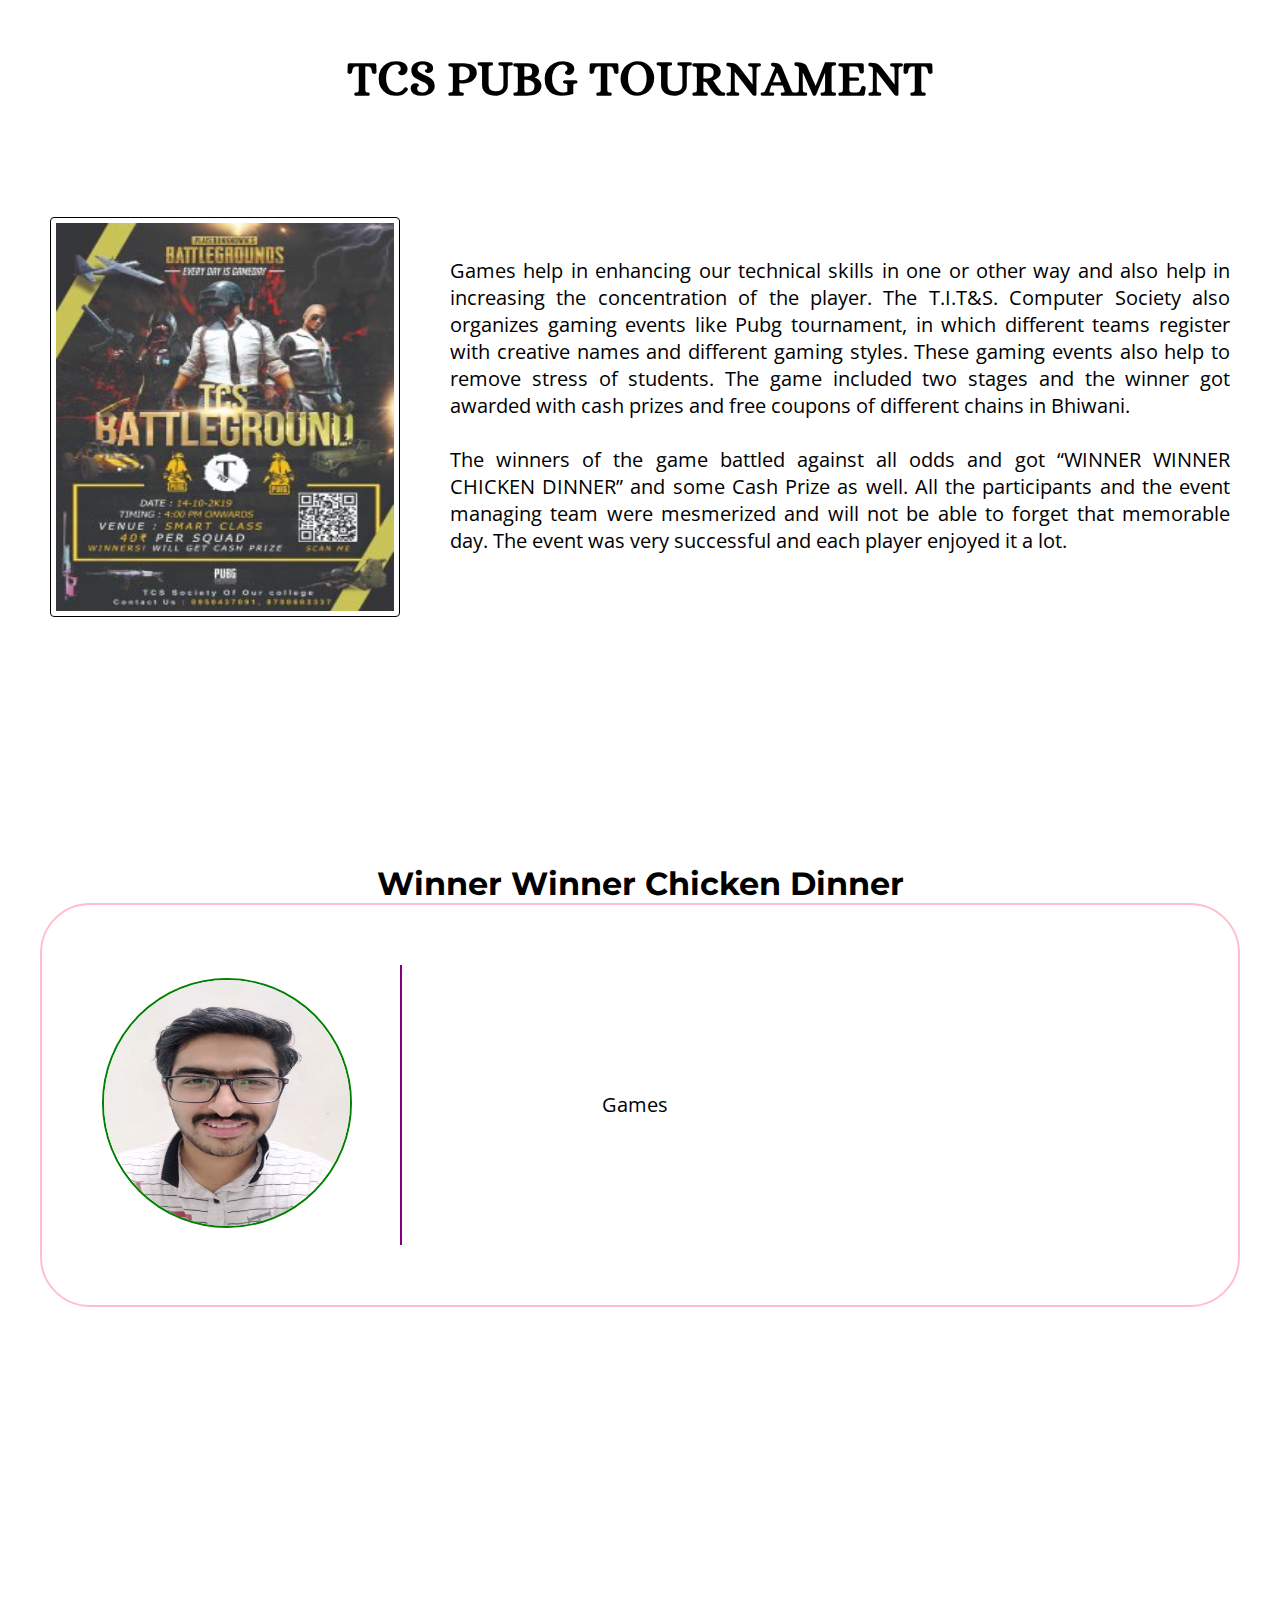
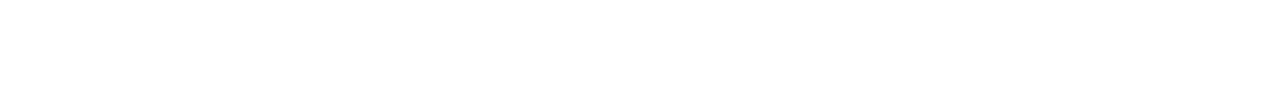
==== index.html @ 9acabb87 "Update index.html" ====
<!DOCTYPE html>
<html>
    <head>
        <meta name="viewport" content="width=device-width, initial-scale=1">
        <link href="https://fonts.googleapis.com/css2?family=Open Sans" rel="stylesheet">
        <link href='https://fonts.googleapis.com/css?family=Montserrat' rel='stylesheet'>
        <link rel="stylesheet" type="text/css" href="//fonts.googleapis.com/css2?family=Alice&display=swap">
    
        <style>
            
            *
            {
                margin: 0;
                padding: 0;
                box-sizing: border-box;
            }

            .header
            {
                text-transform: uppercase;
                font-size: 50px;
                margin: 50px auto 0px auto;
                text-align: center;
                font-family: 'Alice' , serif;
            }
            .contain
            {
                margin: 100px auto 0px auto;
                width: 1200px;
                height: 1500px;
                /*border: 1px solid black;*/
            }

            .banner
            {
                padding: 10px;
            }

            .banner img
            {
                padding: 5px;
                width: 350px;
                height: 400px;
                background-size: cover;
                border: 1px solid black;
                border-radius: 4px;
                float:left;
            }

            .description
            {
                font-family: 'Open Sans';
                font-size: 20px;
                margin-left: 400px;
                margin-top: 40px;
                text-align: justify;
            }

            .hrd
            {
                margin-top: 100px;
                width: 1200px;
                border: 2px solid red;
            }

            .about
            {
                margin-top: 300px;
            }

            .winner
            {
                border: 2px solid pink;
                border-radius: 50px;
                padding: 60px;
            }

            .winner-text
            {
                text-align: center;
                font-family: 'Montserrat';
            }

            .winner img
            {
                margin-top: 13px;
                width: 250px;
                height: 250px;
                border: 2px solid green;
                border-radius: 50%;
            }

            .special
            {
                float: left;
                width: 300px;
                height: 280px;
                border-right: 2px solid purple;
            }


            .winner-description
            {
                font-family: 'Open Sans';
                font-size: 20px;
                margin-left: 500px;
                line-height: 280px;
            }



            @media screen and (max-width: 410px)
            {
                .header
                {
                    text-transform: uppercase;
                    font-size: calc(2rem + 1vw);
                    margin: 50px auto 0px auto;
                    text-align: center;
                    font-family: 'Alice' , serif;
                }

                .contain
                {
                    margin: 20px auto 0px auto;
                    width: 300px;
                    height: 1500px;
                /*border: 1px solid black;*/
                
                }
                .banner img
                {
                    margin-left: 40px;
                    padding: 5px;
                    width: 200px;
                    height: 200px;
                    background-size: cover;
                    border: 1px solid black;
                    border-radius: 4px;
                }

                .description
                {
                    font-family: 'Open Sans';
                    font-size: 16px;
                    margin-left: 0px;
                    text-align: justify;
                    float: left;
                }

                .about
                {
                    margin-top: 90px;
                }

                .winner-text
                {
                    margin-top: 900px;
                    font-size: calc(1rem + 1vw);
                    text-align: center;
                    font-family: 'Montserrat';
                }

                .winner img
                {
                    margin-top: 13px;
                    width: 150px;
                    height: 150px;
                    border: 2px solid green;
                    border-radius: 50%;
                }

                .special
                {
                    border-right: none;
                }

                .winner-description
                {
                    font-family: 'Open Sans';
                    font-size: 16px;
                    margin-left: 0px;
                    line-height: 50px;
                }
            }
        </style>
    </head>

    <body>
        <h1 class="header">TCS PUBG TOURNAMENT</h1>
        <div class="contain">
            <div class="main-text">
                <div class="banner">
                    <img src="Gallery/1.jpg" alt="Pubg">
                    <p class="description">
                        Games help in enhancing our technical skills in one or other way and also help in increasing the concentration of the player. 
                        The T.I.T&S. Computer Society also organizes gaming events like Pubg tournament, in which different teams register with creative names and different gaming styles. 
                        These gaming events also help to remove stress of students.
                        The game included two stages and the winner got awarded with cash prizes and free coupons of different chains in Bhiwani.<br><br>
                        The winners of the game battled against all odds and got “WINNER WINNER CHICKEN DINNER” and some Cash Prize as well.
                        All the participants and the event managing team were mesmerized and will not be able to forget that memorable day. 
                        The event was very successful and each player enjoyed it a lot.
                    </p>
                </div>
            </div>

            <!--<hr class="hrd">-->
            
            <div class="about">
                <h1 class="winner-text">Winner Winner Chicken Dinner</h1>
                <div class="winner">
                    <div class="special">
                        <img src="Members Images/Aaryan.jpg" alt="Winner">
                    </div>
                    <p class="winner-description">
                        Games
                    </p>
                </div>
            </div>
        </div>
    </body>    
</html>
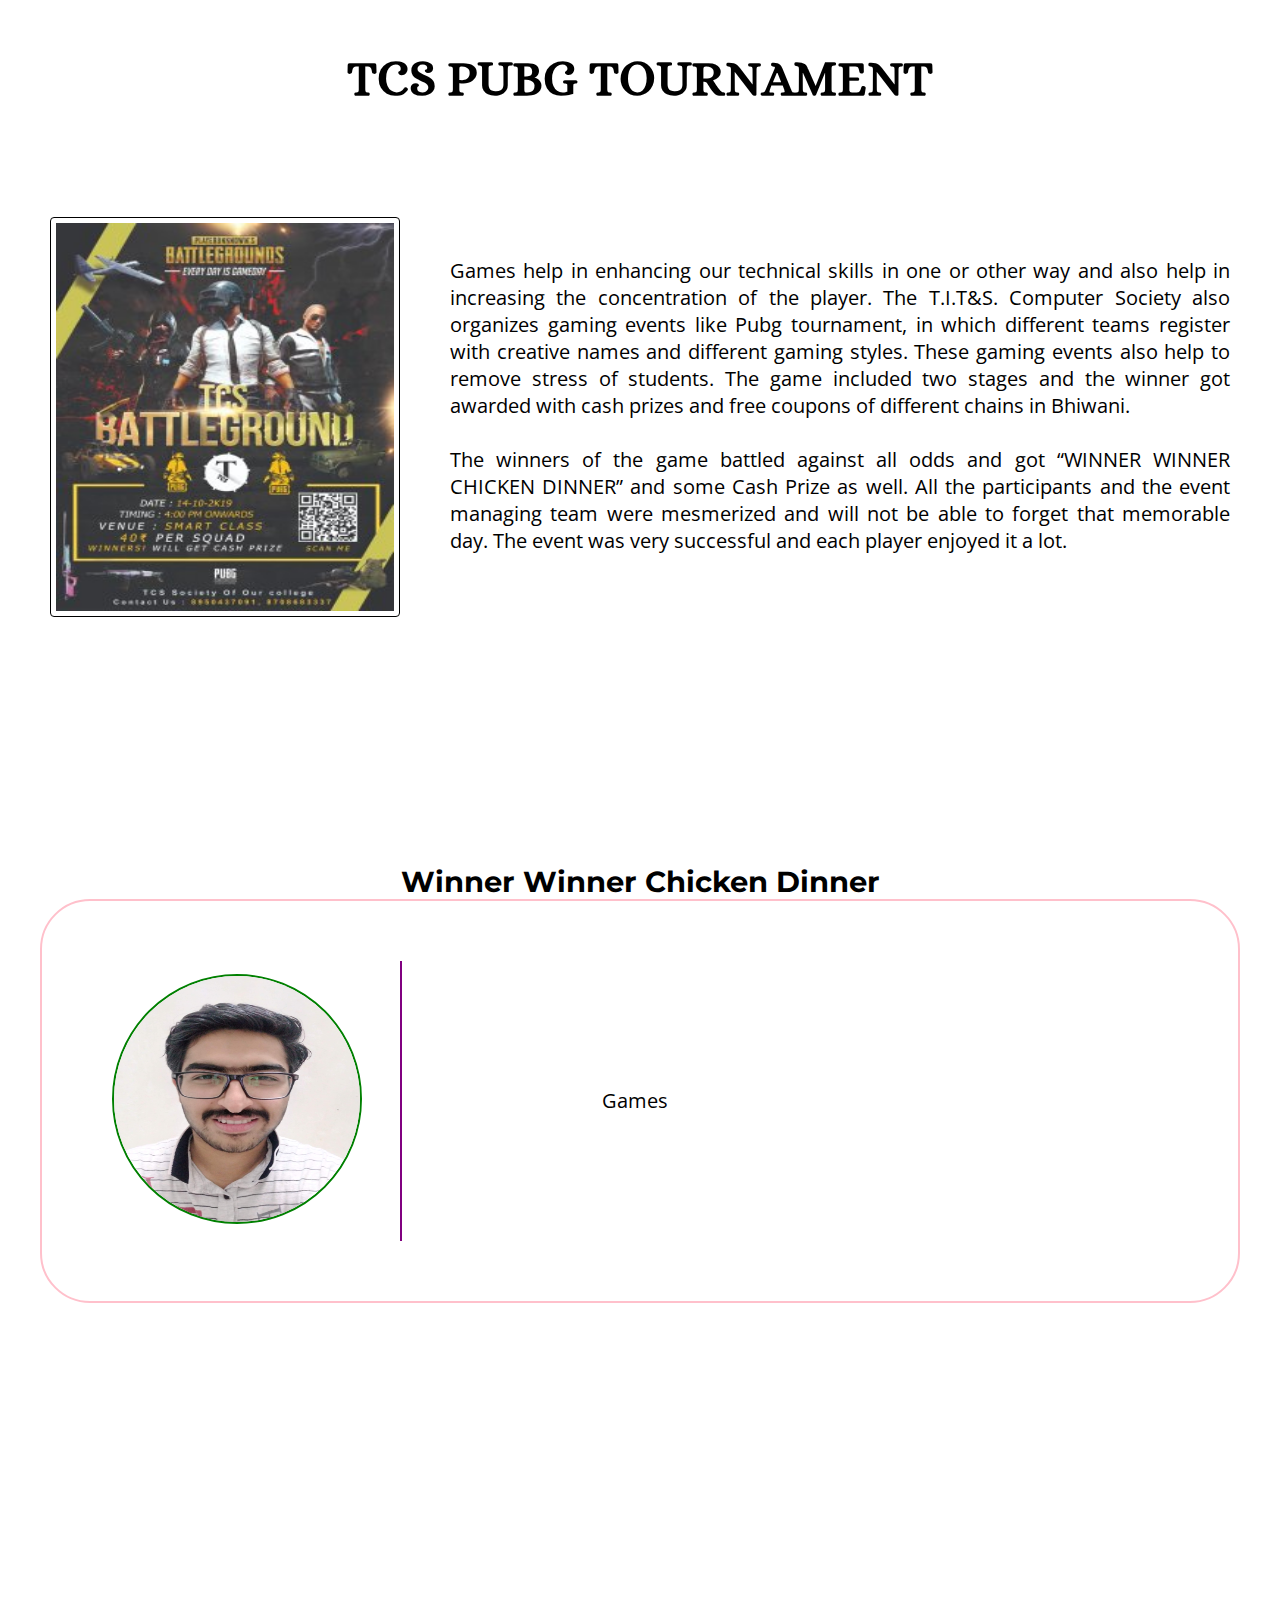
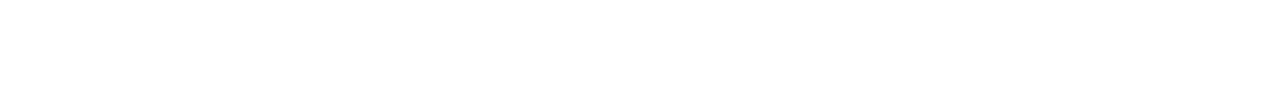
==== commit f7063880: "Update index.html" ====
--- a/index.html
+++ b/index.html
@@ -77,6 +77,7 @@
 
             .winner-text
             {
+                font-size: calc(1rem + 1vw);
                 text-align: center;
                 font-family: 'Montserrat';
             }
@@ -84,6 +85,7 @@
             .winner img
             {
                 margin-top: 13px;
+                margin-left: 10px;
                 width: 250px;
                 height: 250px;
                 border: 2px solid green;
@@ -130,10 +132,10 @@
                 }
                 .banner img
                 {
-                    margin-left: 40px;
+                    margin-left: 20px;
                     padding: 5px;
-                    width: 200px;
-                    height: 200px;
+                    width: 250px;
+                    height: 250px;
                     background-size: cover;
                     border: 1px solid black;
                     border-radius: 4px;
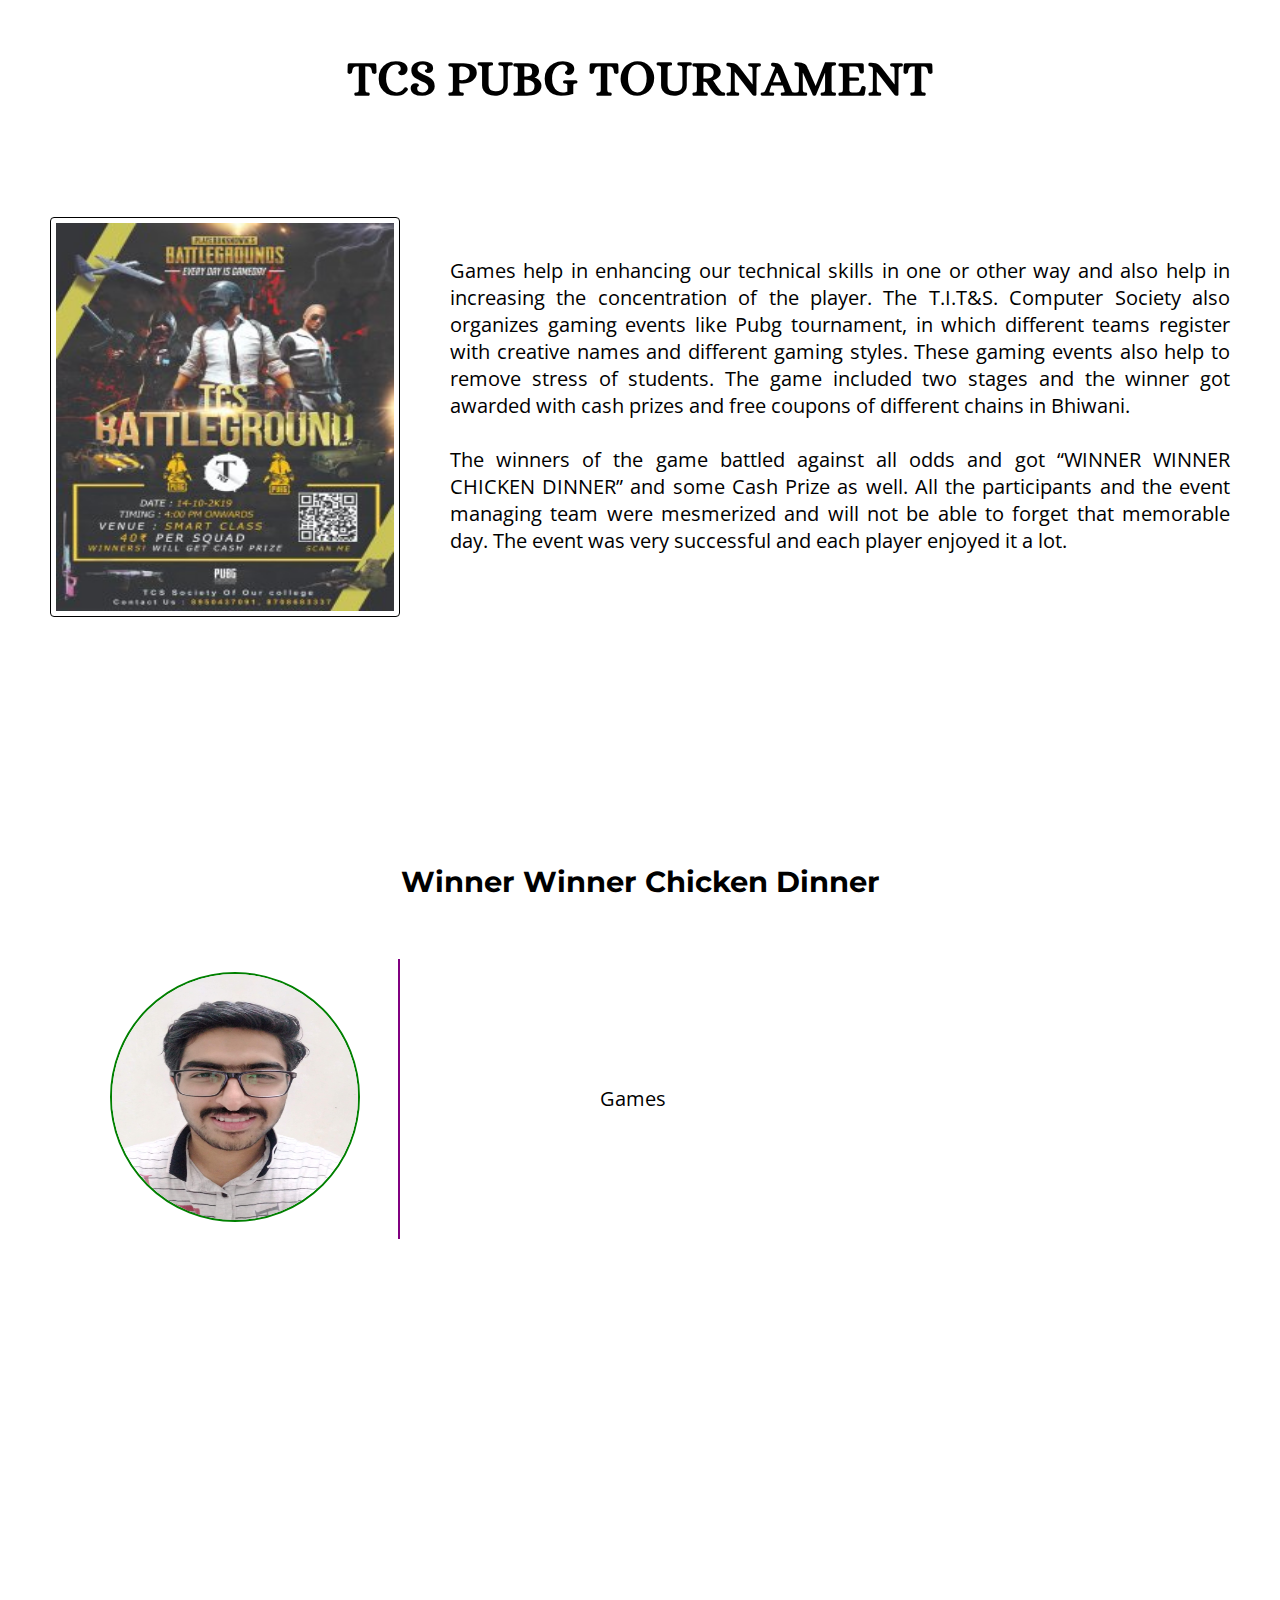
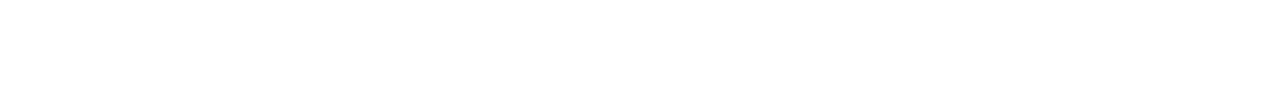
==== commit b6092d71: "Update index.html" ====
--- a/index.html
+++ b/index.html
@@ -70,7 +70,6 @@
 
             .winner
             {
-                border: 2px solid pink;
                 border-radius: 50px;
                 padding: 60px;
             }
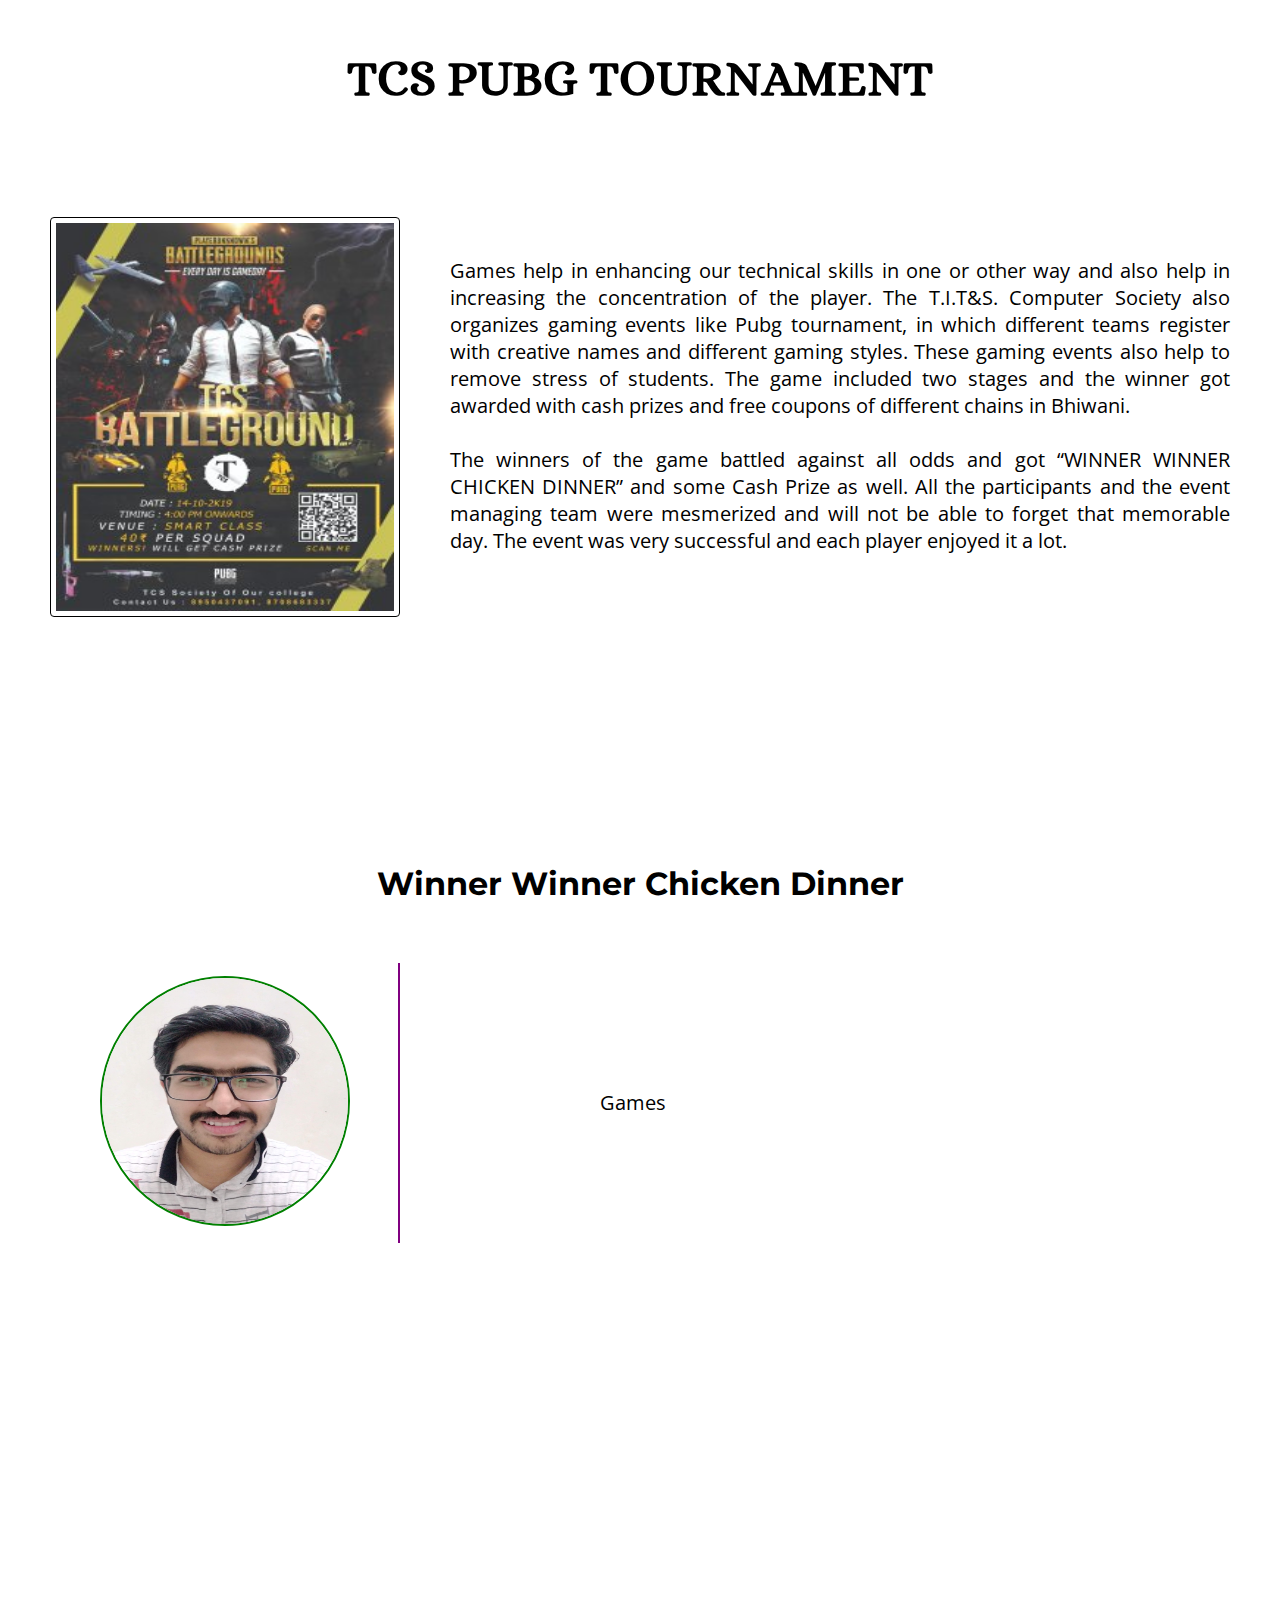
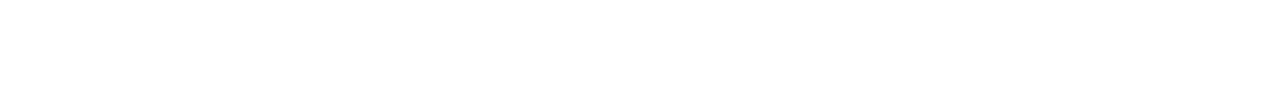
==== commit 8a35096f: "Update index.html" ====
--- a/index.html
+++ b/index.html
@@ -70,13 +70,11 @@
 
             .winner
             {
-                border-radius: 50px;
                 padding: 60px;
             }
 
             .winner-text
             {
-                font-size: calc(1rem + 1vw);
                 text-align: center;
                 font-family: 'Montserrat';
             }
@@ -84,7 +82,6 @@
             .winner img
             {
                 margin-top: 13px;
-                margin-left: 10px;
                 width: 250px;
                 height: 250px;
                 border: 2px solid green;
@@ -165,6 +162,7 @@
                 .winner img
                 {
                     margin-top: 13px;
+                    margin-left: 10px;
                     width: 150px;
                     height: 150px;
                     border: 2px solid green;
@@ -173,6 +171,8 @@
 
                 .special
                 {
+                    width: 0px;
+                    height: 0px;
                     border-right: none;
                 }
 
@@ -180,8 +180,8 @@
                 {
                     font-family: 'Open Sans';
                     font-size: 16px;
-                    margin-left: 0px;
-                    line-height: 50px;
+                    margin-left: 60px;
+                    margin-top: 70px;
                 }
             }
         </style>
@@ -213,9 +213,11 @@
                     <div class="special">
                         <img src="Members Images/Aaryan.jpg" alt="Winner">
                     </div>
-                    <p class="winner-description">
-                        Games
-                    </p>
+                    <div>
+                        <p class="winner-description">
+                            Games
+                        </p>
+                    </div>
                 </div>
             </div>
         </div>
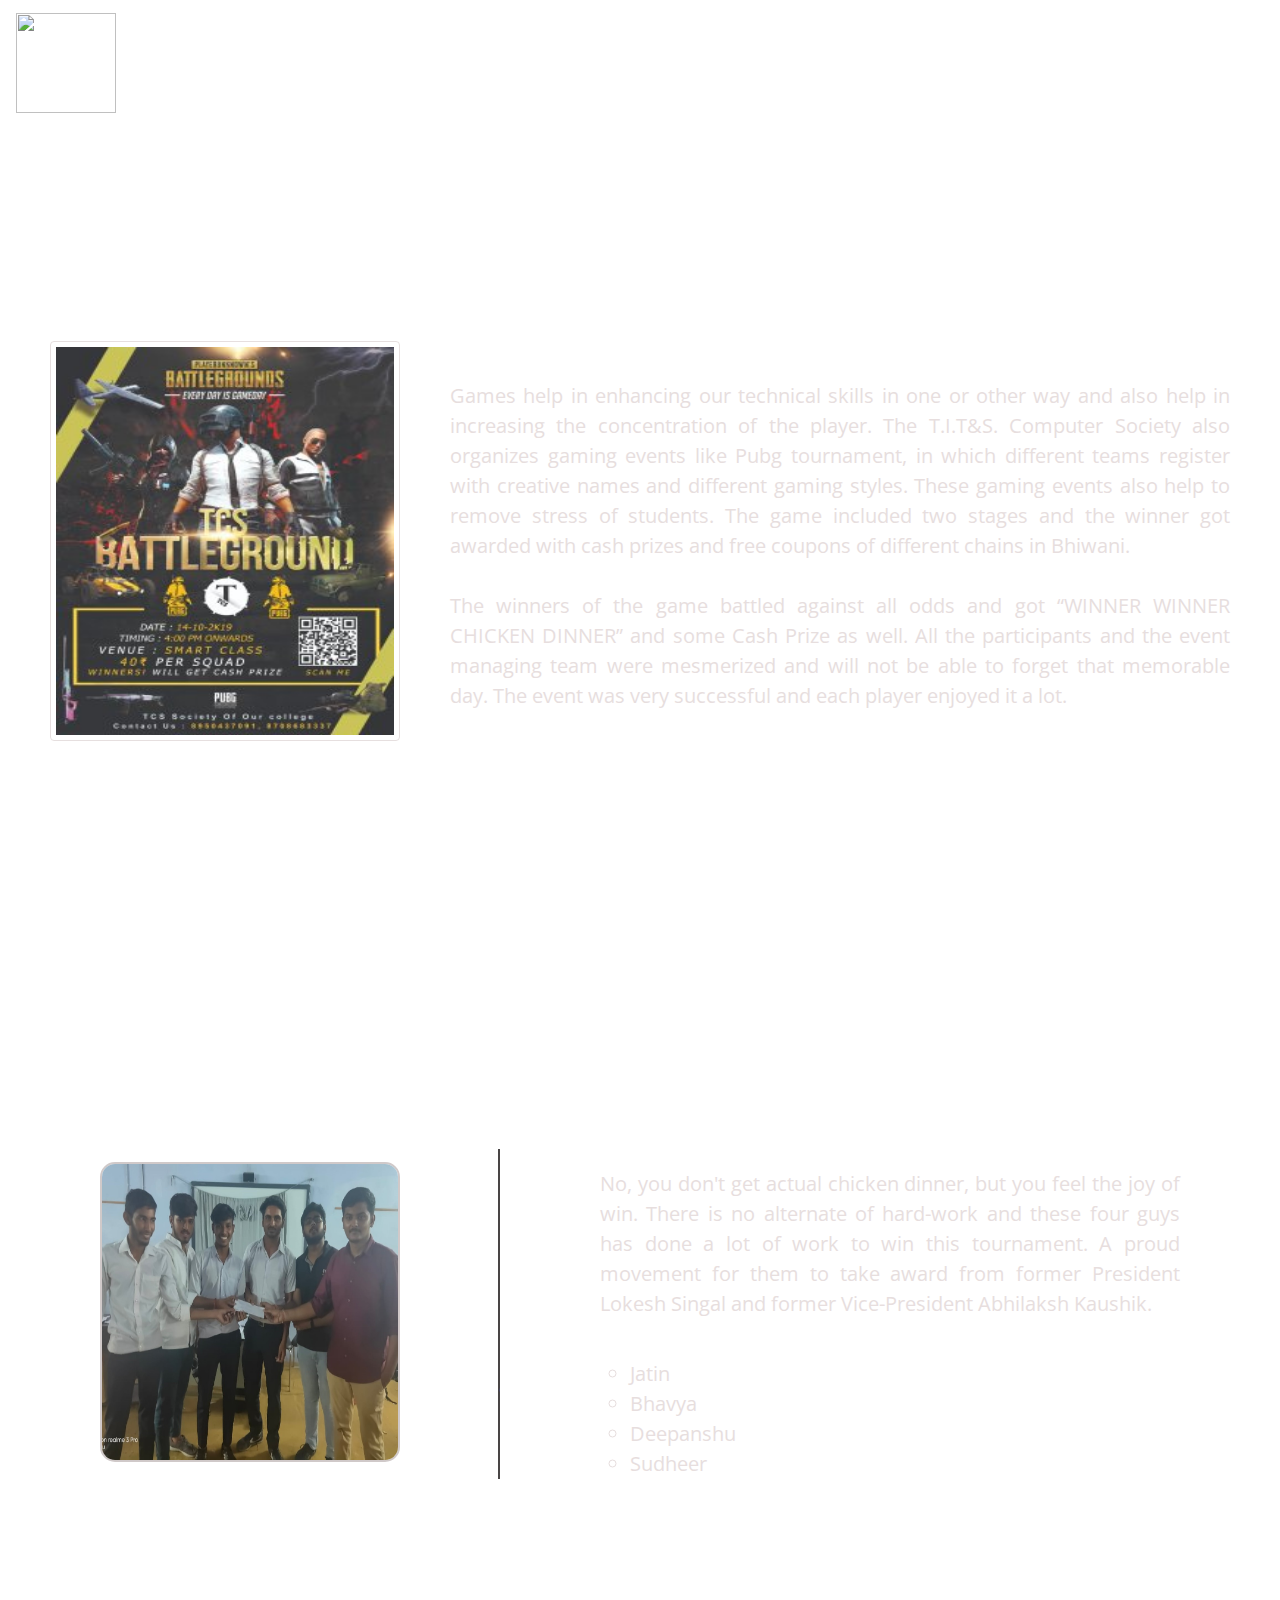
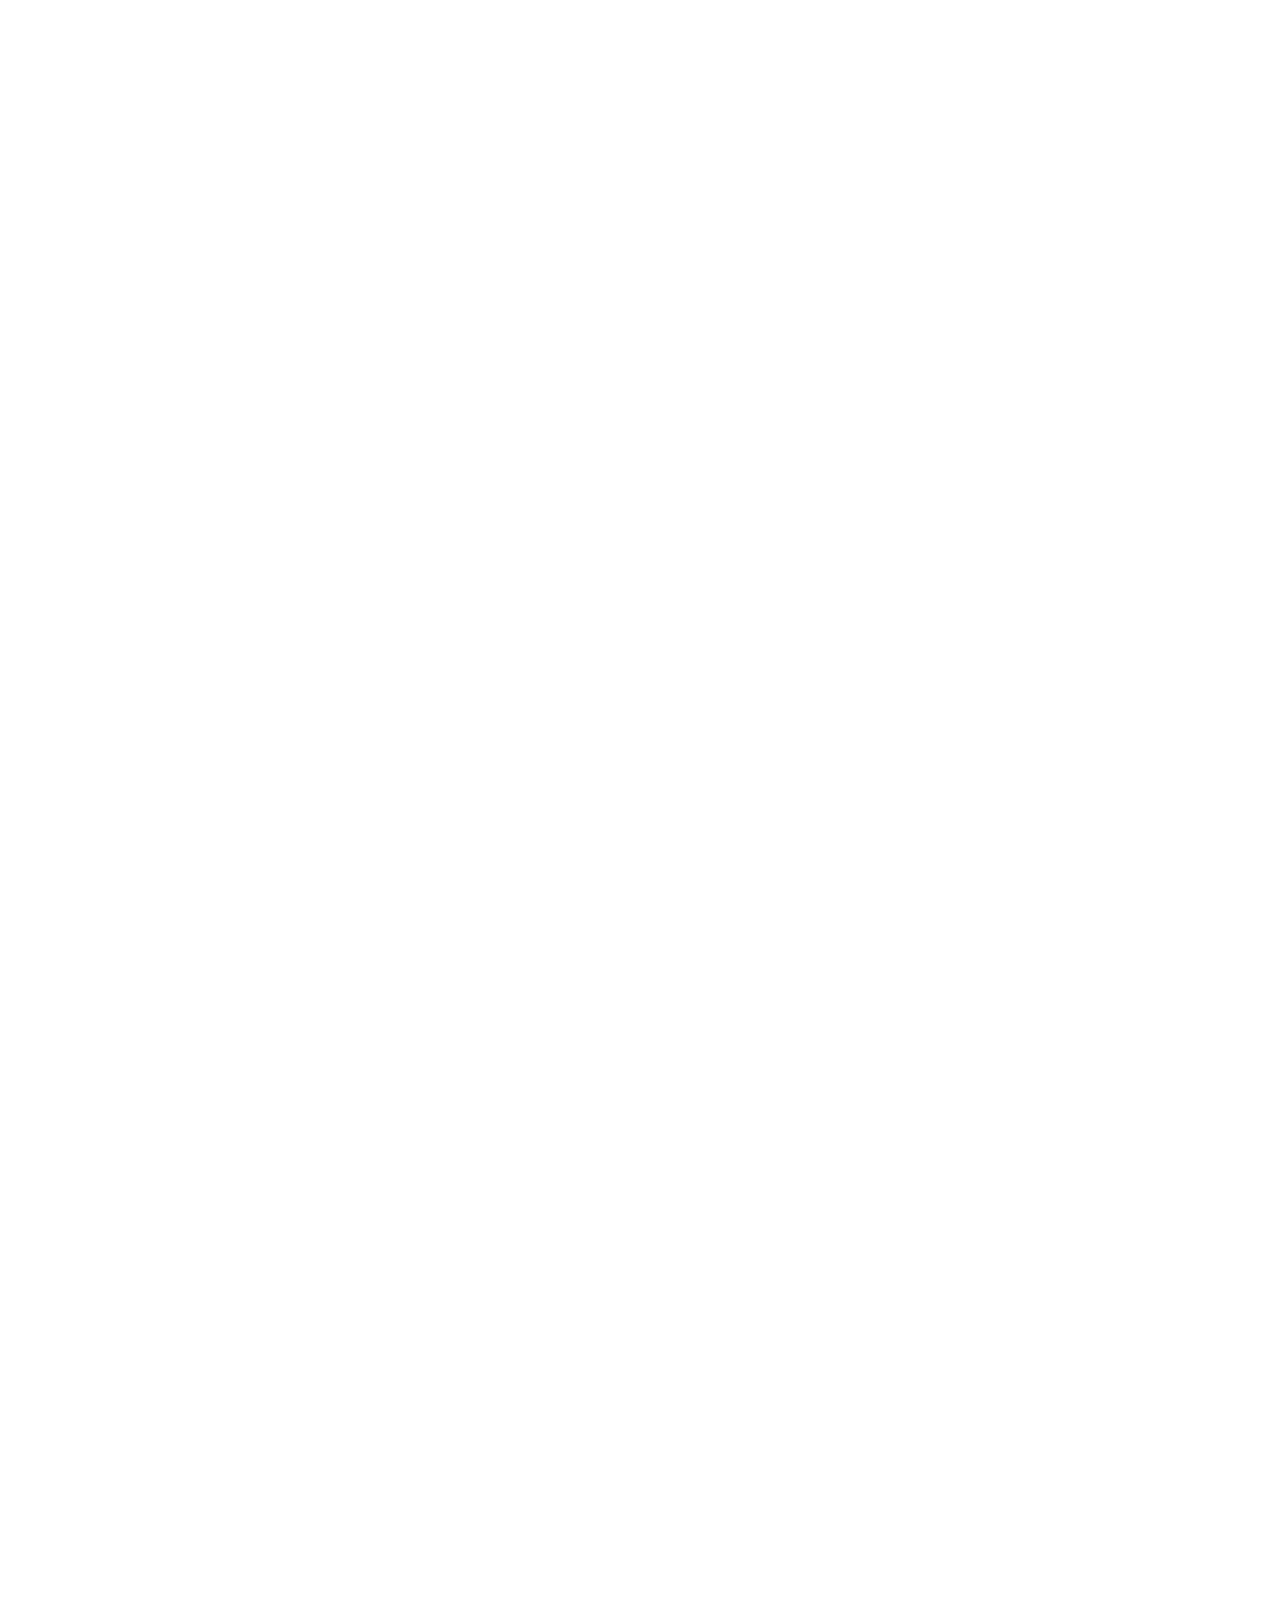
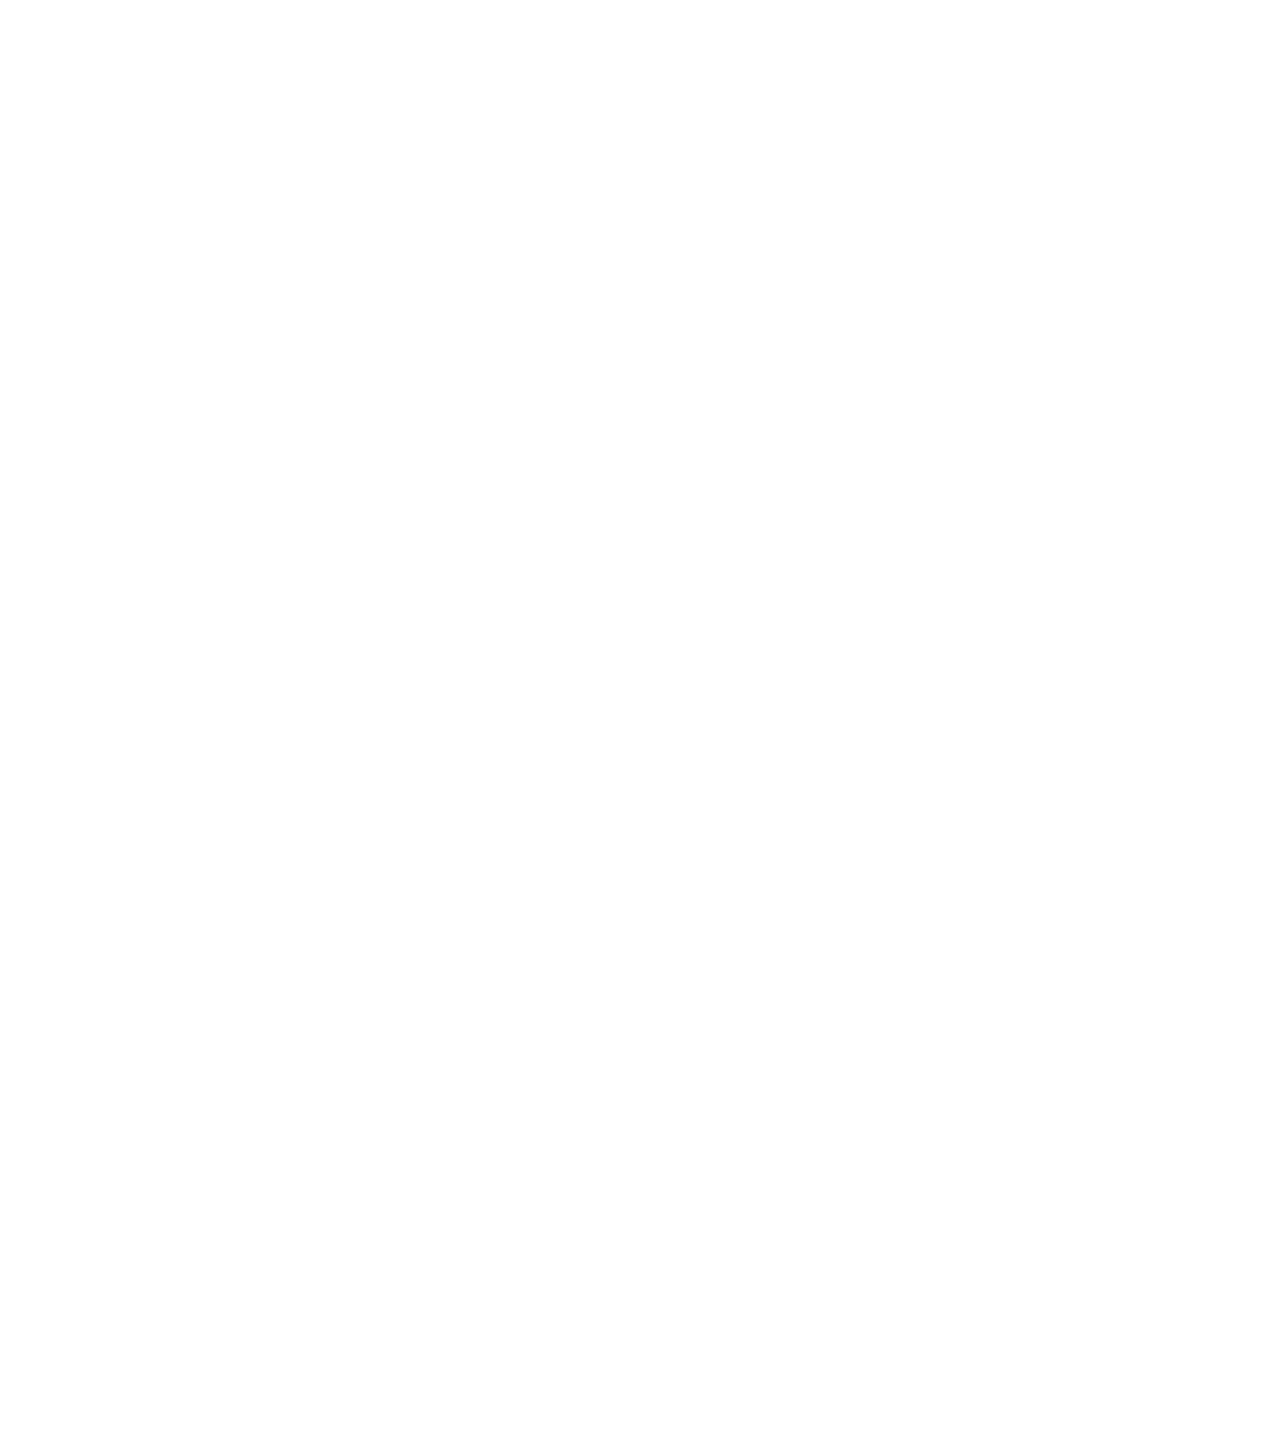
==== commit af5c5025: "Update index.html" ====
--- a/index.html
+++ b/index.html
@@ -1,11 +1,18 @@
 <!DOCTYPE html>
 <html>
     <head>
-        <meta name="viewport" content="width=device-width, initial-scale=1">
+        <meta name="viewport" content="width=device-width, initial-scale=1" charset="UTF-8">
         <link href="https://fonts.googleapis.com/css2?family=Open Sans" rel="stylesheet">
         <link href='https://fonts.googleapis.com/css?family=Montserrat' rel='stylesheet'>
         <link rel="stylesheet" type="text/css" href="//fonts.googleapis.com/css2?family=Alice&display=swap">
-    
+        <link href="https://unpkg.com/tailwindcss@^1.0/dist/tailwind.min.css" rel="stylesheet">
+        <link href="./bootstrap.min.css" rel="stylesheet">
+        <link rel="stylesheet" href="https://cdnjs.cloudflare.com/ajax/libs/font-awesome/4.7.0/css/font-awesome.min.css">
+        <link href="./styles.css" rel="stylesheet">
+        <link rel="icon" href="white on black.png" type="image/x-icon">
+
+
+        <title>Pubg | TCS</title>
         <style>
             
             *
@@ -17,6 +24,7 @@
 
             .header
             {
+                color: white;
                 text-transform: uppercase;
                 font-size: 50px;
                 margin: 50px auto 0px auto;
@@ -27,7 +35,7 @@
             {
                 margin: 100px auto 0px auto;
                 width: 1200px;
-                height: 1500px;
+                height: 1000px;
                 /*border: 1px solid black;*/
             }
 
@@ -42,13 +50,14 @@
                 width: 350px;
                 height: 400px;
                 background-size: cover;
-                border: 1px solid black;
+                border: 1px solid rgba(223, 214, 214, 0.788);
                 border-radius: 4px;
                 float:left;
             }
 
             .description
             {
+                color: rgb(231, 222, 222);
                 font-family: 'Open Sans';
                 font-size: 20px;
                 margin-left: 400px;
@@ -70,11 +79,13 @@
 
             .winner
             {
+                border-radius: 50px;
                 padding: 60px;
             }
 
             .winner-text
             {
+                color: white;
                 text-align: center;
                 font-family: 'Montserrat';
             }
@@ -82,32 +93,43 @@
             .winner img
             {
                 margin-top: 13px;
-                width: 250px;
-                height: 250px;
-                border: 2px solid green;
-                border-radius: 50%;
+                width: 300px;
+                height: 300px;
+                border: 2px solid rgba(196, 187, 187, 0.801);
+                border-radius: 5%;
             }
 
             .special
             {
                 float: left;
-                width: 300px;
-                height: 280px;
-                border-right: 2px solid purple;
+                width: 400px;
+                height: 330px;
+                border-right: 2px solid rgb(73, 69, 69);
             }
 
 
             .winner-description
             {
+                color: rgb(231, 222, 222);
                 font-family: 'Open Sans';
                 font-size: 20px;
                 margin-left: 500px;
-                line-height: 280px;
-            }
-
-
-
-            @media screen and (max-width: 410px)
+                line-height: auto;
+                margin-top: 20px;
+                text-align: justify;
+            }
+
+            .winner-name
+            {
+                color: rgb(231, 222, 222);
+                list-style: circle;
+                font-family: 'Open Sans';
+                font-size: 20px;
+                margin-left: 530px;
+            }
+
+            
+            @media screen and (max-width: 610px)
             {
                 .header
                 {
@@ -121,14 +143,335 @@
                 .contain
                 {
                     margin: 20px auto 0px auto;
-                    width: 300px;
-                    height: 1500px;
+                    width: 500px;
+                    height: 1000px;
                 /*border: 1px solid black;*/
                 
                 }
                 .banner img
                 {
+                    margin-left: 65px;
+                    padding: 5px;
+                    width: 350px;
+                    height: 400px;
+                    background-size: cover;
+                    border: 1px solid black;
+                    border-radius: 4px;
+                }
+
+                .description
+                {
+                    font-family: 'Open Sans';
+                    font-size: 16px;
+                    margin-left: 0px;
+                    text-align: justify;
+                    float: left;
+                }
+
+                .about
+                {
+                    margin-top: 900px;
+                }
+
+                .winner-text
+                {
+                    margin-top: 50px;
+                    font-size: calc(1rem + 1vw);
+                    text-align: center;
+                    font-family: 'Montserrat';
+                }
+
+                .winner img
+                {
+                    margin-top: 13px;
+                    margin-left: 35px;
+                    width: 300px;
+                    height: 300px;
+                    border: 2px solid green;
+                    border-radius: 50%;
+                }
+
+                .special
+                {
+                    border-right: none;
+                    width: 0px;
+                    height: 0px;
+                }
+
+                .winner-description
+                {
+                    font-family: 'Open Sans';
+                    font-size: 20px;
+                    margin-left: 155px;
+                    line-height: 50px;
+                    margin-top: 330px;
+                }
+            }
+
+
+            @media screen and (max-width: 510px)
+            {
+                .header
+                {
+                    text-transform: uppercase;
+                    font-size: calc(2rem + 1vw);
+                    margin: 50px auto 0px auto;
+                    text-align: center;
+                    font-family: 'Alice' , serif;
+                }
+
+                .contain
+                {
+                    margin: 20px auto 0px auto;
+                    width: 450px;
+                    height: 1000px;
+                /*border: 1px solid black;*/
+                
+                }
+                .banner img
+                {
+                    margin-left: 35px;
+                    padding: 5px;
+                    width: 350px;
+                    height: 350px;
+                    background-size: cover;
+                    border: 1px solid black;
+                    border-radius: 4px;
+                }
+
+                .description
+                {
+                    font-family: 'Open Sans';
+                    font-size: 16px;
+                    margin-left: 0px;
+                    text-align: justify;
+                    float: left;
+                }
+
+                .about
+                {
+                    margin-top: 900px;
+                }
+
+                .winner-text
+                {
+                    margin-top: 50px;
+                    font-size: calc(1rem + 1vw);
+                    text-align: center;
+                    font-family: 'Montserrat';
+                }
+
+                .winner img
+                {
+                    margin-top: 13px;
                     margin-left: 20px;
+                    width: 300px;
+                    height: 300px;
+                    border: 2px solid green;
+                    border-radius: 50%;
+                }
+
+                .special
+                {
+                    border-right: none;
+                    width: 0px;
+                    height: 0px;
+                }
+
+                .winner-description
+                {
+                    font-family: 'Open Sans';
+                    font-size: 16px;
+                    margin-left: 140px;
+                    line-height: 50px;
+                    margin-top: 320px;
+                }
+            }
+
+            
+            @media screen and (max-width: 510px)
+            {
+                .header
+                {
+                    text-transform: uppercase;
+                    font-size: calc(2rem + 1vw);
+                    margin: 50px auto 0px auto;
+                    text-align: center;
+                    font-family: 'Alice' , serif;
+                }
+
+                .contain
+                {
+                    margin: 20px auto 0px auto;
+                    width: 450px;
+                    height: 1000px;
+                /*border: 1px solid black;*/
+                
+                }
+                .banner img
+                {
+                    margin-left: 35px;
+                    padding: 5px;
+                    width: 350px;
+                    height: 350px;
+                    background-size: cover;
+                    border: 1px solid black;
+                    border-radius: 4px;
+                }
+
+                .description
+                {
+                    font-family: 'Open Sans';
+                    font-size: 16px;
+                    margin-left: 0px;
+                    text-align: justify;
+                    float: left;
+                }
+
+                .about
+                {
+                    margin-top: 900px;
+                }
+
+                .winner-text
+                {
+                    margin-top: 50px;
+                    font-size: calc(1rem + 1vw);
+                    text-align: center;
+                    font-family: 'Montserrat';
+                }
+
+                .winner img
+                {
+                    margin-top: 13px;
+                    margin-left: 20px;
+                    width: 300px;
+                    height: 300px;
+                    border: 2px solid green;
+                    border-radius: 50%;
+                }
+
+                .special
+                {
+                    border-right: none;
+                    width: 0px;
+                    height: 0px;
+                }
+
+                .winner-description
+                {
+                    font-family: 'Open Sans';
+                    font-size: 16px;
+                    margin-left: 140px;
+                    line-height: 50px;
+                    margin-top: 320px;
+                }
+            }
+
+
+
+            @media screen and (max-width: 460px)
+            {
+                .header
+                {
+                    text-transform: uppercase;
+                    font-size: calc(2rem + 1vw);
+                    margin: 50px auto 0px auto;
+                    text-align: center;
+                    font-family: 'Alice' , serif;
+                }
+
+                .contain
+                {
+                    margin: 20px auto 0px auto;
+                    width: 350px;
+                    height: 1000px;
+                /*border: 1px solid black;*/
+                
+                }
+                .banner img
+                {
+                    margin-left: 15px;
+                    padding: 5px;
+                    width: 300px;
+                    height: 300px;
+                    background-size: cover;
+                    border: 1px solid black;
+                    border-radius: 4px;
+                }
+
+                .description
+                {
+                    font-family: 'Open Sans';
+                    font-size: 16px;
+                    margin-left: 0px;
+                    text-align: justify;
+                    float: left;
+                }
+
+                .about
+                {
+                    margin-top: 900px;
+                }
+
+                .winner-text
+                {
+                    margin-top: 50px;
+                    font-size: calc(1rem + 1vw);
+                    text-align: center;
+                    font-family: 'Montserrat';
+                }
+
+                .winner img
+                {
+                    margin-top: 13px;
+                    margin-left: 20px;
+                    width: 200px;
+                    height: 200px;
+                    border: 2px solid green;
+                    border-radius: 50%;
+                }
+
+                .special
+                {
+                    border-right: none;
+                    width: 0px;
+                    height: 0px;
+                }
+
+                .winner-description
+                {
+                    font-family: 'Open Sans';
+                    font-size: 16px;
+                    margin-left: 90px;
+                    line-height: 50px;
+                    margin-top: 230px;
+                }
+            }
+
+
+            @media screen and (max-width: 410px)
+            {
+                .header
+                {
+                    text-transform: uppercase;
+                    font-size: calc(2rem + 1vw);
+                    margin: 50px auto 0px auto;
+                    text-align: center;
+                    font-family: 'Alice' , serif;
+                }
+
+                .contain
+                {
+                    margin: 20px auto 0px auto;
+                    width: 300px;
+                    height: 1000px;
+                /*border: 1px solid black;*/
+                
+                }
+                .banner img
+                {
+                    margin-left: 15px;
                     padding: 5px;
                     width: 250px;
                     height: 250px;
@@ -148,12 +491,12 @@
 
                 .about
                 {
-                    margin-top: 90px;
+                    margin-top: 900px;
                 }
 
                 .winner-text
                 {
-                    margin-top: 900px;
+                    margin-top: 50px;
                     font-size: calc(1rem + 1vw);
                     text-align: center;
                     font-family: 'Montserrat';
@@ -162,32 +505,62 @@
                 .winner img
                 {
                     margin-top: 13px;
-                    margin-left: 10px;
-                    width: 150px;
-                    height: 150px;
+                    margin-left: auto;
+                    width: 200px;
+                    height: 200px;
                     border: 2px solid green;
                     border-radius: 50%;
                 }
 
                 .special
                 {
+                    border-right: none;
                     width: 0px;
                     height: 0px;
-                    border-right: none;
                 }
 
                 .winner-description
                 {
                     font-family: 'Open Sans';
                     font-size: 16px;
-                    margin-left: 60px;
-                    margin-top: 70px;
+                    margin-left: 70px;
+                    line-height: 50px;
+                    margin-top: 220px;
                 }
             }
         </style>
     </head>
 
-    <body>
+    <body id="id1">
+
+        <script type="text/javascript">
+            var arr = ['12.jpg', '3.jpg', '14.jpg', '13.jpg', '7.jpg', '5.jpg', '6.jpg', '1.jpg', '10.jpg', '4.jpg', '8.jpg', '9.jpg', '11.jpg'];
+            var x = Math.floor(Math.random() * 13);
+            var str1 = "image/";
+            var final = str1.concat(arr[x]);
+        
+            document.body.background = final;
+        </script>
+
+
+<nav class="navbar sidebar-collapsed navbar-expand-lg ">
+    <a id="logo" class="navbar-brand" style="color: white;" href="#"><img src="White Transparent.png" width="100"
+        height="100" alt="" loading="lazy"></a>
+    <button style="outline: unset;" id="btncol" class="navbar-toggler ml-auto hidden-sm-up float-xs-right"
+      style="float:right;" type="button" data-toggle="collapse" data-target="#navbarSupportedContent">
+      <i style="color: white;" class="fa fa-bars"></i>
+    </button>
+
+    <div class="collapse navbar-collapse" id="navbarSupportedContent">
+      <ul class="navbar-nav ml-auto ">
+        <li class="nav-item"><a class="nav-link" href="index.html">Home</a></li>
+        <li class="nav-item"><a class="nav-link" href="TCS_Team.html">About US</a></li>
+        <li class="nav-item"><a class="nav-link" href="Gallery.html">Gallery</a></li>
+        <li class="nav-item"><a class="nav-link" href="#">Placements</a></li>
+      </ul>
+    </div>
+  </nav>
+
         <h1 class="header">TCS PUBG TOURNAMENT</h1>
         <div class="contain">
             <div class="main-text">
@@ -211,15 +584,66 @@
                 <h1 class="winner-text">Winner Winner Chicken Dinner</h1>
                 <div class="winner">
                     <div class="special">
-                        <img src="Members Images/Aaryan.jpg" alt="Winner">
+                        <img src="Members Images/PubgWinner1.jpeg" alt="Winner">
                     </div>
-                    <div>
-                        <p class="winner-description">
-                            Games
-                        </p>
-                    </div>
+                    <p class="winner-description">
+                        No, you don't get actual chicken dinner, but you feel the joy of win. There is no alternate of hard-work and these four guys has
+                        done a lot of work to win this tournament. A proud movement for them to take award from former President Lokesh Singal and former Vice-President 
+                        Abhilaksh Kaushik.
+                        <br>
+                        <!--Jatin , Bhavya , Deepanshu , Sudheer-->
+                    </p>
+                    <br>
+                    <ul class="winner-name">
+                        <li>Jatin</li>
+                        <li>Bhavya</li>
+                        <li>Deepanshu</li>
+                        <li>Sudheer</li>
+                    </ul>
                 </div>
             </div>
         </div>
+
+
+
+        <footer class="text-gray-700 body-font">
+            <div class="container px-5 py-8 mx-auto flex items-center sm:flex-row flex-col">
+              <a class="flex title-font font-medium items-center md:justify-start justify-center text-gray-900">
+      
+                <span class="ml-3 text-xl" style="color: white;">Contact Us</span>
+              </a>
+              <p class="text-sm text-gray-500 sm:ml-4 sm:pl-4 sm:border-l-2 sm:border-gray-200 sm:py-2 sm:mt-0 mt-4"
+                style="color: white;">© 2020 TIT&S Computer Society
+              </p>
+              <span class="inline-flex sm:ml-auto sm:mt-0 mt-4 justify-center sm:justify-start">
+                <a class="text-gray-500" href="https://www.facebook.com/tcstit" style="color: white;">
+                  <svg fill="currentColor" stroke-linecap="round" stroke-linejoin="round" stroke-width="2" class="w-5 h-5"
+                    viewBox="0 0 24 24">
+                    <path d="M18 2h-3a5 5 0 00-5 5v3H7v4h3v8h4v-8h3l1-4h-4V7a1 1 0 011-1h3z"></path>
+                  </svg>
+                </a>
+      
+                <a class="ml-3 text-gray-500" href="https://www.instagram.com/tcs_society/" style="color: white;">
+                  <svg fill="none" stroke="currentColor" stroke-linecap="round" stroke-linejoin="round" stroke-width="2"
+                    class="w-5 h-5" viewBox="0 0 24 24">
+                    <rect width="20" height="20" x="2" y="2" rx="5" ry="5"></rect>
+                    <path d="M16 11.37A4 4 0 1112.63 8 4 4 0 0116 11.37zm1.5-4.87h.01"></path>
+                  </svg>
+                </a>
+                <a class="ml-3 text-gray-500" style="color: white;"
+                  href="https://www.linkedin.com/company/t-i-t-s-computer-society">
+                  <svg fill="currentColor" stroke="currentColor" stroke-linecap="round" stroke-linejoin="round"
+                    stroke-width="0" class="w-5 h-5" viewBox="0 0 24 24">
+                    <path stroke="none"
+                      d="M16 8a6 6 0 016 6v7h-4v-7a2 2 0 00-2-2 2 2 0 00-2 2v7h-4v-7a6 6 0 016-6zM2 9h4v12H2z"></path>
+                    <circle cx="4" cy="4" r="2" stroke="none"></circle>
+                  </svg>
+                </a>
+              </span>
+            </div>
+          </footer>
+          <script src="./jquery.3.2.1.min.js"></script>
+          <script src="./popper.min.js"></script>
+          <script src="./bootstrap.min.js"></script>
     </body>    
 </html>
--- a/styles.css
+++ b/styles.css
@@ -0,0 +1,59 @@
+.logo {
+  float: left;
+}
+
+#id1 {
+
+  background-repeat    : no-repeat;
+  background-attachment: fixed;
+  background-size      : cover;
+  overflow             : auto;
+}
+
+#quote {
+  font-family: Sofia;
+  font-size  : 30px;
+}
+
+li.nav-item>a.nav-link {
+  color:white;
+}
+
+li.nav-item>a.nav-link:hover {
+  color: rgb(96, 109, 151);
+  
+  
+}
+
+
+#logo:hover
+{
+  transform: scale(1.25)
+}
+
+.col-md-3
+{
+display: inline-block;
+margin-left:-4px;
+}
+.carousel-indicators .active {
+background-color: blue;
+  }
+.col-md-3 img{
+width:100%;
+height:auto;
+}
+body .carousel-indicator li{
+background-color: blue;
+}
+body .carousel-indicators{
+bottom: 0;
+}
+body .carousel-control-prev-icon,
+body .carousel-control-next-icon{
+background-color: blue;
+}
+ body .no-padding{
+ padding-left: 0,
+ padding-right: 0;
+ }